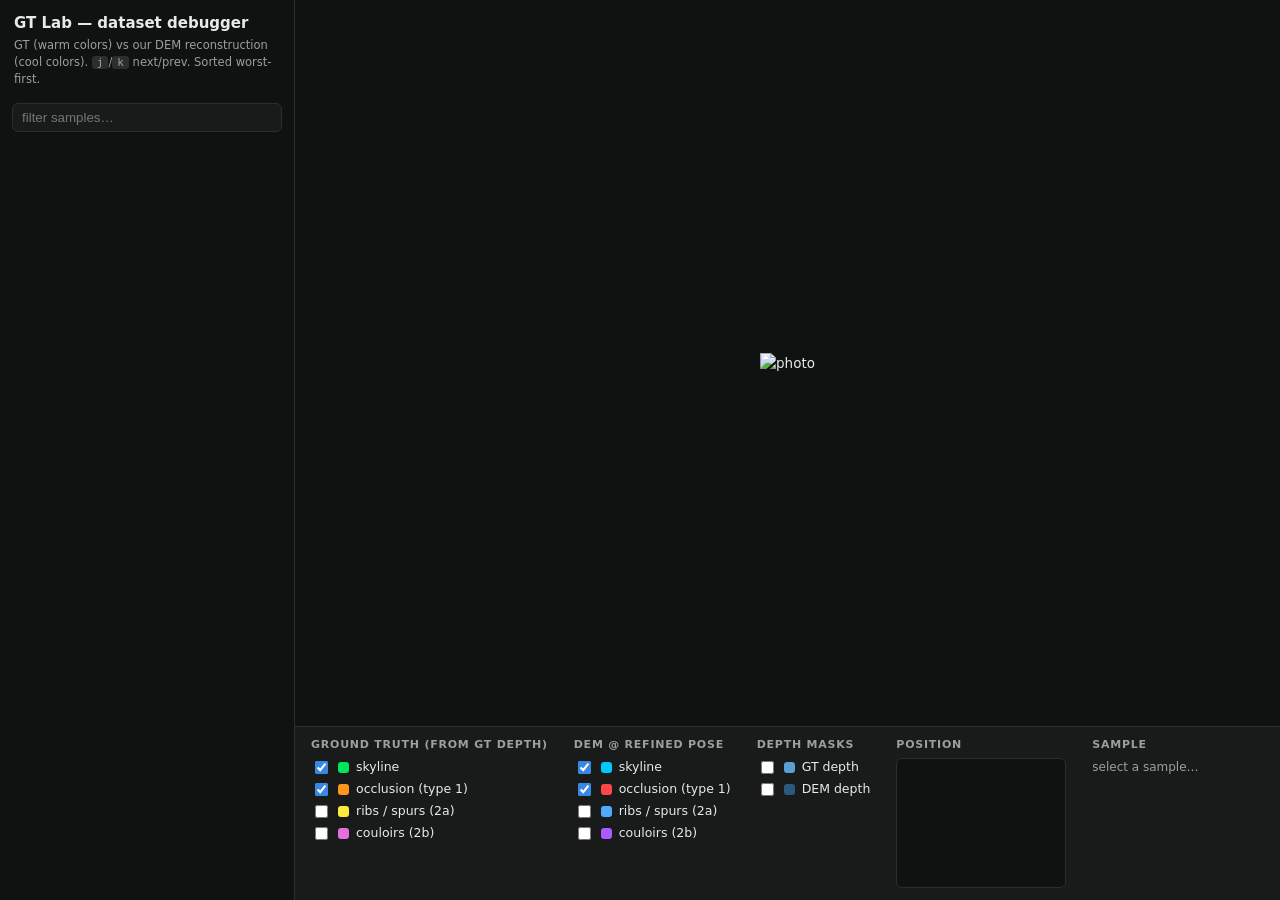
==== src/peakle/web/static/gtlab.html @ e7e6ee43 "feat(gtlab): typed outlines (jump/rib/couloir) + GT-dataset debugger in the main app peakle.localize" ====
<!doctype html>
<html lang="en">
<head>
<meta charset="utf-8">
<meta name="viewport" content="width=device-width, initial-scale=1">
<title>peakle · GT Lab</title>
<style>
:root { --bg:#101211; --panel:#181b1a; --line:#2a2e2c; --ink:#e8eae8; --ink2:#9aa09c;
  --accent:#3987e5; --good:#0ca30c; --warn:#fab219; --bad:#e34948; }
* { box-sizing:border-box; }
body { margin:0; background:var(--bg); color:var(--ink);
  font:13.5px/1.5 system-ui,-apple-system,"Segoe UI",sans-serif; height:100vh; display:flex; overflow:hidden; }
aside { width:295px; min-width:295px; border-right:1px solid var(--line); display:flex; flex-direction:column; }
aside header { padding:12px 14px 8px; }
aside h1 { font-size:15px; margin:0 0 2px; } aside .sub { color:var(--ink2); font-size:11.5px; }
#search { margin:6px 12px; padding:6px 9px; background:var(--panel); color:var(--ink);
  border:1px solid var(--line); border-radius:6px; width:calc(100% - 24px); }
#samples { overflow-y:auto; flex:1; margin:0; padding:0 0 20px; list-style:none; }
#samples li { padding:7px 14px; border-bottom:1px solid var(--line); cursor:pointer; }
#samples li:hover { background:var(--panel); }
#samples li.sel { background:#1e2e42; }
.sname { font-family:ui-monospace,Menlo,monospace; font-size:11px; display:block;
  white-space:nowrap; overflow:hidden; text-overflow:ellipsis; }
.smeta { color:var(--ink2); font-size:11px; display:flex; gap:8px; }
.chip { padding:0 6px; border-radius:99px; font-size:10px; font-weight:650; }
.chip.CLEAN { background:#12331b; color:#5fd07f; } .chip.SUSPECT { background:#3a1d1d; color:#ef8f8f; }
main { flex:1; display:flex; flex-direction:column; min-width:0; }
#stage-wrap { flex:1; display:flex; align-items:center; justify-content:center; padding:14px; min-height:0; }
#stage { position:relative; max-width:100%; max-height:100%; }
#stage img { position:absolute; inset:0; width:100%; height:100%; image-rendering:auto; }
#stage img.base { position:relative; display:block; max-width:100%; max-height:calc(100vh - 170px); width:auto; height:auto; }
#controls { border-top:1px solid var(--line); background:var(--panel); padding:10px 16px 12px;
  display:flex; gap:26px; flex-wrap:wrap; align-items:flex-start; }
.group { display:flex; flex-direction:column; gap:3px; }
.group b { font-size:11px; text-transform:uppercase; letter-spacing:.07em; color:var(--ink2); margin-bottom:2px; }
label.toggle { display:flex; align-items:center; gap:7px; cursor:pointer; font-size:12.5px; user-select:none; }
label.toggle input { accent-color:var(--accent); }
.swatch { width:11px; height:11px; border-radius:3px; display:inline-block; }
#meta { font-size:12px; color:var(--ink2); max-width:330px; }
#meta b { color:var(--ink); font-variant-numeric:tabular-nums; }
#meta .reasons { color:var(--bad); }
#map { background:var(--bg); border:1px solid var(--line); border-radius:6px; }
kbd { background:var(--line); border-radius:3px; padding:0 5px; font-size:11px; }
</style>
</head>
<body>
<aside>
  <header>
    <h1>GT Lab — dataset debugger</h1>
    <div class="sub">GT (warm colors) vs our DEM reconstruction (cool colors). <kbd>j</kbd>/<kbd>k</kbd> next/prev. Sorted worst-first.</div>
  </header>
  <input id="search" placeholder="filter samples…">
  <ul id="samples"></ul>
</aside>
<main>
  <div id="stage-wrap"><div id="stage"><img class="base" id="photo" alt="photo"></div></div>
  <div id="controls">
    <div class="group" id="g-gt"><b>Ground truth (from GT depth)</b></div>
    <div class="group" id="g-dem"><b>DEM @ refined pose</b></div>
    <div class="group"><b>Depth masks</b>
      <label class="toggle"><input type="checkbox" data-layer="gt_depth"><span class="swatch" style="background:#5aa0d0"></span>GT depth</label>
      <label class="toggle"><input type="checkbox" data-layer="dem_depth"><span class="swatch" style="background:#2a5a80"></span>DEM depth</label>
    </div>
    <div class="group"><b>Position</b><svg id="map" width="170" height="130"></svg></div>
    <div class="group" style="flex:1"><b>Sample</b><div id="meta">select a sample…</div></div>
  </div>
</main>
<script>
const FAMS = [
  ["sky", "skyline"], ["occ", "occlusion (type 1)"], ["rib", "ribs / spurs (2a)"], ["cou", "couloirs (2b)"],
];
const COLORS = {
  gt:  { sky:"#00e65a", occ:"#ff961e", rib:"#ffeb3b", cou:"#e86edc" },
  dem: { sky:"#00c8ff", occ:"#ff4646", rib:"#50aaff", cou:"#aa5aff" },
};
COLORS.gt.occ = "#ff961e";
const DEFAULTS = new Set(["gt_sky", "gt_occ", "dem_sky", "dem_occ"]);
let samples = [], current = null;
const stage = document.getElementById("stage"), photo = document.getElementById("photo");
const layerImgs = {};

function buildToggles() {
  for (const src of ["gt", "dem"]) {
    const host = document.getElementById(`g-${src}`);
    for (const [fam, label] of FAMS) {
      const id = `${src}_${fam}`;
      const lab = document.createElement("label");
      lab.className = "toggle";
      lab.innerHTML = `<input type="checkbox" data-layer="${id}" ${DEFAULTS.has(id) ? "checked" : ""}>` +
        `<span class="swatch" style="background:${COLORS[src][fam]}"></span>${label}`;
      host.appendChild(lab);
    }
  }
  document.querySelectorAll("input[data-layer]").forEach((cb) =>
    cb.addEventListener("change", () => setLayer(cb.dataset.layer, cb.checked)));
}

function setLayer(layer, on) {
  if (!current) return;
  let img = layerImgs[layer];
  if (on) {
    if (!img) {
      img = document.createElement("img");
      img.alt = layer;
      if (layer.endsWith("_depth")) img.style.opacity = 0.75;
      stage.appendChild(img);
      layerImgs[layer] = img;
    }
    img.src = `/api/gt/samples/${encodeURIComponent(current.name)}/layers/${layer}.png`;
    img.style.display = "";
  } else if (img) {
    img.style.display = "none";
  }
}

function fmt(v, d = 1) { return v == null ? "–" : Number(v).toFixed(d); }

async function select(name) {
  current = samples.find((s) => s.name === name);
  document.querySelectorAll("#samples li").forEach((li) => li.classList.toggle("sel", li.dataset.name === name));
  document.querySelector(`#samples li[data-name="${CSS.escape(name)}"]`)?.scrollIntoView({ block: "nearest" });
  photo.src = `/api/gt/samples/${encodeURIComponent(name)}/layers/photo.png`;
  for (const img of Object.values(layerImgs)) img.style.display = "none";
  document.querySelectorAll("input[data-layer]").forEach((cb) => { if (cb.checked) setLayer(cb.dataset.layer, true); });
  const m = current;
  document.getElementById("meta").innerHTML =
    `<span class="sname">${m.name}</span>` +
    `<span class="chip ${m.quality}">${m.quality}</span> ${m.manual ? "MANUAL" : "AUTO"} · fov <b>${fmt(m.fov_deg, 0)}°</b><br>` +
    `skyline cons <b>${fmt(m.sky_cons_px)}px</b> · contours <b>${fmt(m.contour_cons_px)}px</b> · density <b>${fmt(m.gt_contour_density, 2)}</b><br>` +
    `label corr: Δyaw <b>${fmt(m.dyaw_deg)}°</b> · pos <b>${fmt(m.de_m, 0)}E/${fmt(m.dn_m, 0)}N m</b> · tilt <b>${fmt(m.tilt_deg)}°</b><br>` +
    (m.reasons?.length ? `<span class="reasons">${m.reasons.join("; ")}</span>` : "");
  drawMap();
}

function drawMap() {
  const svg = document.getElementById("map");
  const lats = samples.map((s) => s.lat), lons = samples.map((s) => s.lon);
  const [la0, la1, lo0, lo1] = [Math.min(...lats), Math.max(...lats), Math.min(...lons), Math.max(...lons)];
  const X = (lo) => 8 + 154 * (lo - lo0) / Math.max(lo1 - lo0, 1e-9);
  const Y = (la) => 122 - 114 * (la - la0) / Math.max(la1 - la0, 1e-9);
  svg.innerHTML = samples.map((s) =>
    `<circle cx="${X(s.lon).toFixed(1)}" cy="${Y(s.lat).toFixed(1)}" r="${s.name === current?.name ? 5 : 2}"` +
    ` fill="${s.name === current?.name ? "#3987e5" : s.quality === "CLEAN" ? "#4a7f5a" : "#8a4a4a"}"` +
    ` style="cursor:pointer"><title>${s.name}</title></circle>`).join("");
  svg.querySelectorAll("circle").forEach((c, i) => c.addEventListener("click", () => select(samples[i].name)));
}

function renderList(filter = "") {
  const ul = document.getElementById("samples");
  ul.replaceChildren(...samples
    .filter((s) => s.name.includes(filter))
    .map((s) => {
      const li = document.createElement("li");
      li.dataset.name = s.name;
      li.innerHTML = `<span class="sname">${s.name}</span>` +
        `<span class="smeta"><span class="chip ${s.quality}">${s.quality}</span>` +
        `<span>sky ${fmt(s.sky_cons_px, 0)}px</span><span>ct ${fmt(s.contour_cons_px, 0)}px</span>` +
        `<span>Δyaw ${fmt(s.dyaw_deg)}°</span></span>`;
      li.addEventListener("click", () => select(s.name));
      return li;
    }));
}

document.getElementById("search").addEventListener("input", (e) => renderList(e.target.value.trim()));
document.addEventListener("keydown", (e) => {
  if (e.target.tagName === "INPUT" && e.target.type === "text") return;
  if (e.key !== "j" && e.key !== "k") return;
  const i = samples.findIndex((s) => s.name === current?.name);
  const next = samples[(i + (e.key === "j" ? 1 : -1) + samples.length) % samples.length];
  if (next) select(next.name);
});

(async () => {
  buildToggles();
  samples = await (await fetch("/api/gt/samples")).json();
  renderList();
  if (samples.length) select(samples[0].name);
})();
</script>
</body>
</html>
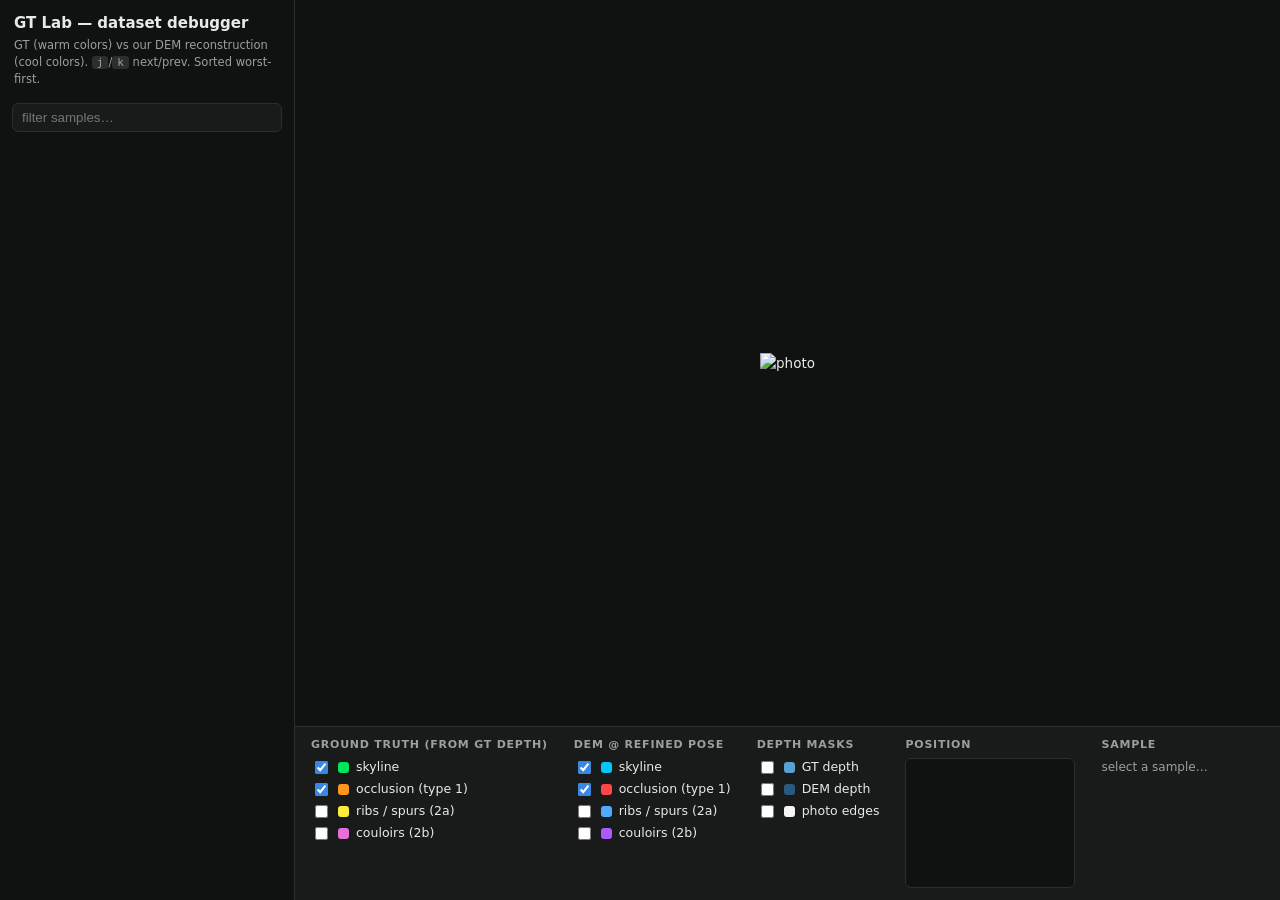
==== commit 0ceb3bb9: "feat(support): photo-edge support metric — does the photograph show this GT line? peakle.localize.ph" ====
--- a/src/peakle/web/static/gtlab.html
+++ b/src/peakle/web/static/gtlab.html
@@ -60,6 +60,7 @@
     <div class="group"><b>Depth masks</b>
       <label class="toggle"><input type="checkbox" data-layer="gt_depth"><span class="swatch" style="background:#5aa0d0"></span>GT depth</label>
       <label class="toggle"><input type="checkbox" data-layer="dem_depth"><span class="swatch" style="background:#2a5a80"></span>DEM depth</label>
+      <label class="toggle"><input type="checkbox" data-layer="edges"><span class="swatch" style="background:#f5f5f5"></span>photo edges</label>
     </div>
     <div class="group"><b>Position</b><svg id="map" width="170" height="130"></svg></div>
     <div class="group" style="flex:1"><b>Sample</b><div id="meta">select a sample…</div></div>
@@ -117,6 +118,13 @@
 
 async function select(name) {
   current = samples.find((s) => s.name === name);
+  fetch(`/api/gt/samples/${encodeURIComponent(name)}/meta`).then(r => r.json()).then((meta) => {
+    if (current?.name !== name || !meta.photo_support) return;
+    const sup = meta.photo_support;
+    const line = (src) => FAMS.map(([f]) => `${f} <b>${sup[`${src}_${f}`] ?? "–"}</b>`).join(" · ");
+    document.getElementById("meta").insertAdjacentHTML("beforeend",
+      `<br>photo support — GT: ${line("gt")}<br>photo support — DEM: ${line("dem")}`);
+  }).catch(() => {});
   document.querySelectorAll("#samples li").forEach((li) => li.classList.toggle("sel", li.dataset.name === name));
   document.querySelector(`#samples li[data-name="${CSS.escape(name)}"]`)?.scrollIntoView({ block: "nearest" });
   photo.src = `/api/gt/samples/${encodeURIComponent(name)}/layers/photo.png`;
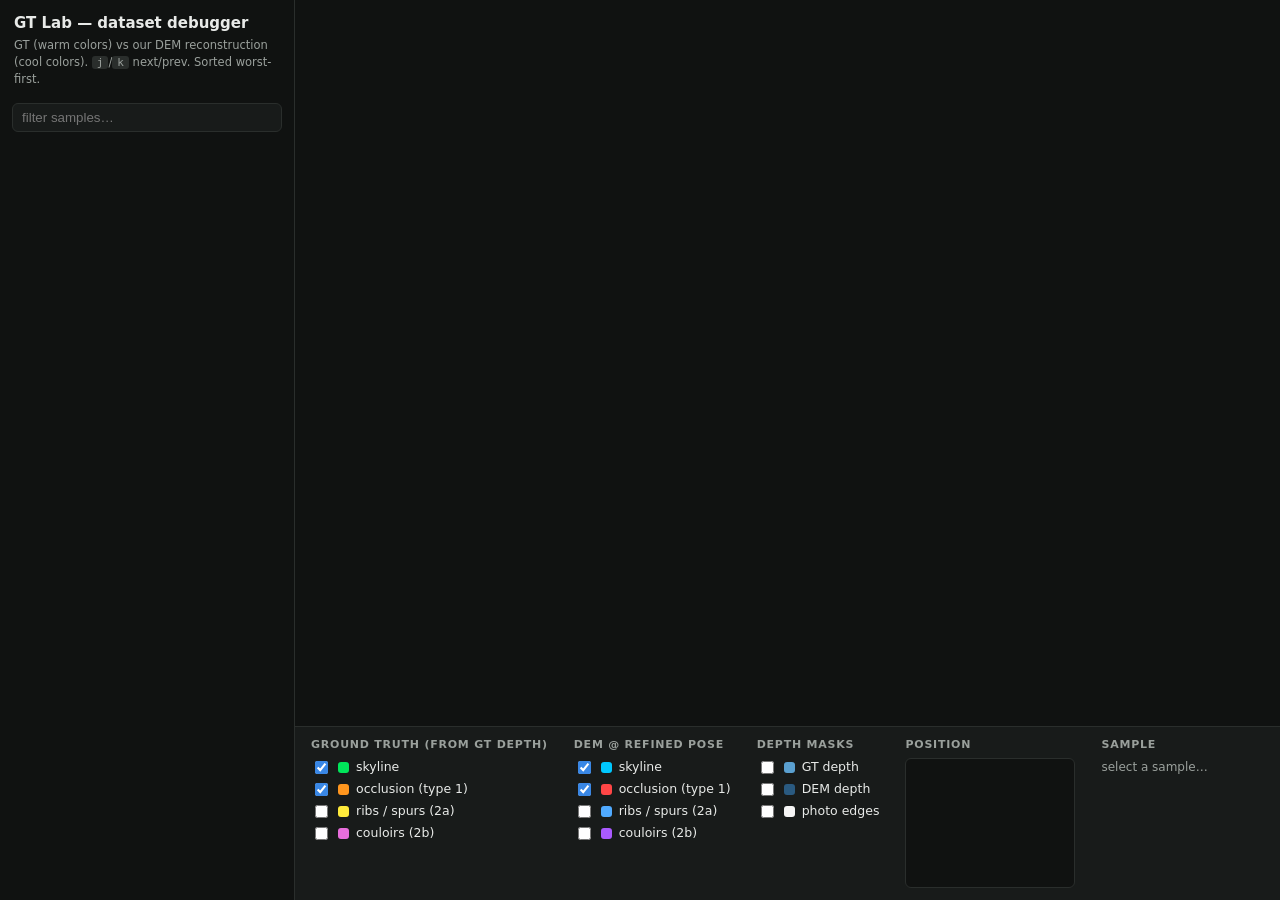
==== commit b39c5303: "fix(gtlab): stage box == image box — overlays were shifting and covering the controls The base image" ====
--- a/src/peakle/web/static/gtlab.html
+++ b/src/peakle/web/static/gtlab.html
@@ -26,9 +26,12 @@
 .chip.CLEAN { background:#12331b; color:#5fd07f; } .chip.SUSPECT { background:#3a1d1d; color:#ef8f8f; }
 main { flex:1; display:flex; flex-direction:column; min-width:0; }
 #stage-wrap { flex:1; display:flex; align-items:center; justify-content:center; padding:14px; min-height:0; }
-#stage { position:relative; max-width:100%; max-height:100%; }
+/* the stage box IS the image box: sized purely by aspect-ratio (set from the photo's real
+   dimensions in JS) and contained in the wrap — every layer, base included, fills it exactly.
+   Sizing the base by 100vh let the image run under the controls AND let the stage box diverge
+   from the photo box, shifting every overlay (user-reported). */
+#stage { position:relative; height:100%; max-width:100%; max-height:100%; }
 #stage img { position:absolute; inset:0; width:100%; height:100%; image-rendering:auto; }
-#stage img.base { position:relative; display:block; max-width:100%; max-height:calc(100vh - 170px); width:auto; height:auto; }
 #controls { border-top:1px solid var(--line); background:var(--panel); padding:10px 16px 12px;
   display:flex; gap:26px; flex-wrap:wrap; align-items:flex-start; }
 .group { display:flex; flex-direction:column; gap:3px; }
@@ -128,6 +131,7 @@
   document.querySelectorAll("#samples li").forEach((li) => li.classList.toggle("sel", li.dataset.name === name));
   document.querySelector(`#samples li[data-name="${CSS.escape(name)}"]`)?.scrollIntoView({ block: "nearest" });
   photo.src = `/api/gt/samples/${encodeURIComponent(name)}/layers/photo.png`;
+  stage.style.aspectRatio = `${current.width ?? 4} / ${current.height ?? 3}`;
   for (const img of Object.values(layerImgs)) img.style.display = "none";
   document.querySelectorAll("input[data-layer]").forEach((cb) => { if (cb.checked) setLayer(cb.dataset.layer, true); });
   const m = current;
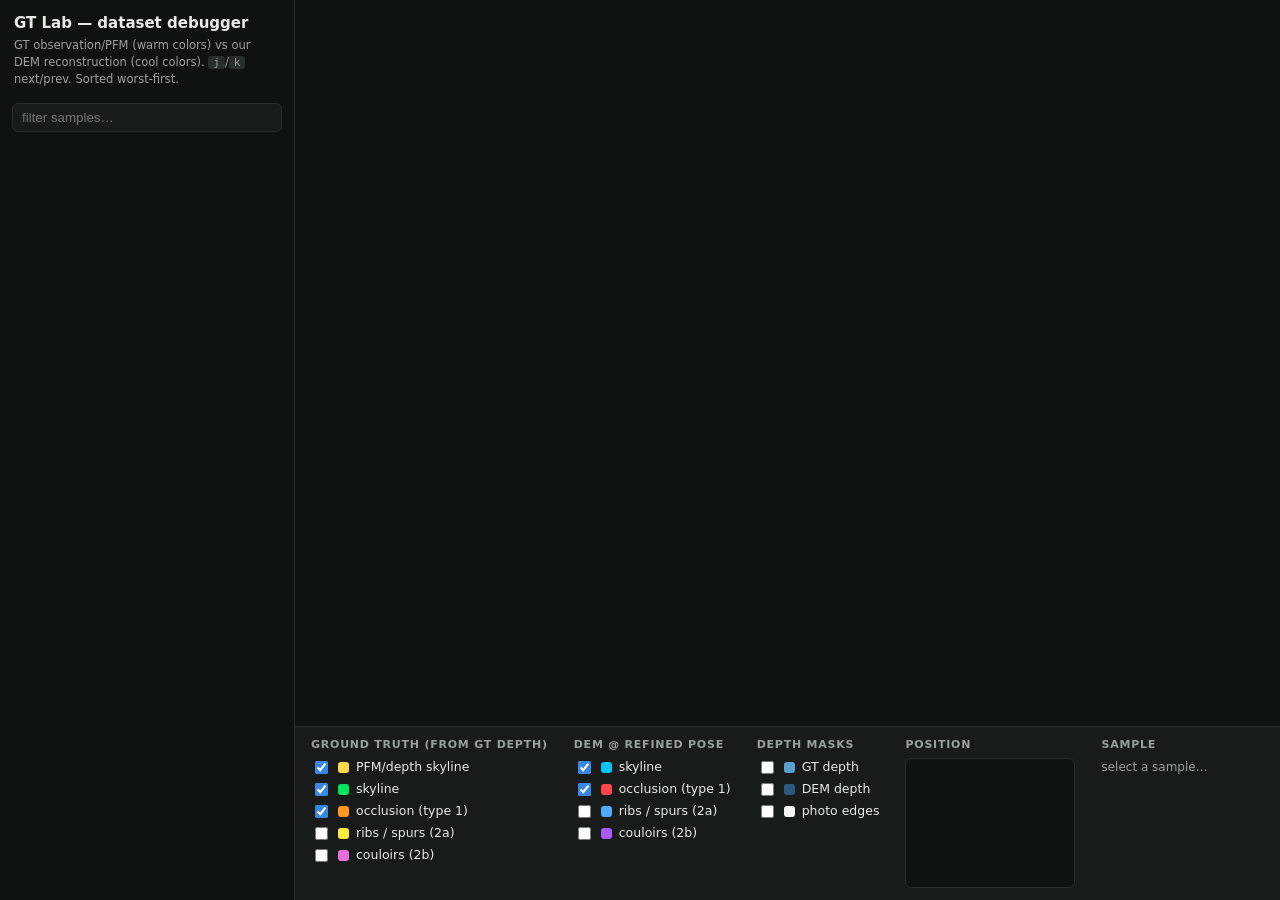
==== commit 23c7eb6e: "feat: persist pose solving and audit gt alignment" ====
--- a/src/peakle/web/static/gtlab.html
+++ b/src/peakle/web/static/gtlab.html
@@ -21,7 +21,9 @@
 #samples li.sel { background:#1e2e42; }
 .sname { font-family:ui-monospace,Menlo,monospace; font-size:11px; display:block;
   white-space:nowrap; overflow:hidden; text-overflow:ellipsis; }
-.smeta { color:var(--ink2); font-size:11px; display:flex; gap:8px; }
+.smeta { color:var(--ink2); font-size:11px; display:flex; gap:8px; font-variant-numeric:tabular-nums; }
+.smeta .over { color:var(--bad); font-weight:650; }
+.smeta .src { color:var(--warn); font-size:9.5px; font-weight:700; letter-spacing:.05em; align-self:center; }
 .chip { padding:0 6px; border-radius:99px; font-size:10px; font-weight:650; }
 .chip.CLEAN { background:#12331b; color:#5fd07f; } .chip.SUSPECT { background:#3a1d1d; color:#ef8f8f; }
 main { flex:1; display:flex; flex-direction:column; min-width:0; }
@@ -50,7 +52,7 @@
 <aside>
   <header>
     <h1>GT Lab — dataset debugger</h1>
-    <div class="sub">GT (warm colors) vs our DEM reconstruction (cool colors). <kbd>j</kbd>/<kbd>k</kbd> next/prev. Sorted worst-first.</div>
+    <div class="sub">GT observation/PFM (warm colors) vs our DEM reconstruction (cool colors). <kbd>j</kbd>/<kbd>k</kbd> next/prev. Sorted worst-first.</div>
   </header>
   <input id="search" placeholder="filter samples…">
   <ul id="samples"></ul>
@@ -77,13 +79,20 @@
   gt:  { sky:"#00e65a", occ:"#ff961e", rib:"#ffeb3b", cou:"#e86edc" },
   dem: { sky:"#00c8ff", occ:"#ff4646", rib:"#50aaff", cou:"#aa5aff" },
 };
+const PFM_COLOR = "#ffd84a";
 COLORS.gt.occ = "#ff961e";
-const DEFAULTS = new Set(["gt_sky", "gt_occ", "dem_sky", "dem_occ"]);
+const DEFAULTS = new Set(["gt_sky", "pfm_sky", "gt_occ", "dem_sky", "dem_occ"]);
 let samples = [], current = null;
 const stage = document.getElementById("stage"), photo = document.getElementById("photo");
 const layerImgs = {};
 
 function buildToggles() {
+  const gtHost = document.getElementById("g-gt");
+  const pfmLab = document.createElement("label");
+  pfmLab.className = "toggle";
+  pfmLab.innerHTML = `<input type="checkbox" data-layer="pfm_sky" checked>` +
+    `<span class="swatch" style="background:${PFM_COLOR}"></span>PFM/depth skyline`;
+  gtHost.appendChild(pfmLab);
   for (const src of ["gt", "dem"]) {
     const host = document.getElementById(`g-${src}`);
     for (const [fam, label] of FAMS) {
@@ -126,6 +135,7 @@
     const sup = meta.photo_support;
     const line = (src) => FAMS.map(([f]) => `${f} <b>${sup[`${src}_${f}`] ?? "–"}</b>`).join(" · ");
     document.getElementById("meta").insertAdjacentHTML("beforeend",
+      `<br>photo support — PFM sky <b>${sup.pfm_sky ?? "–"}</b>` +
       `<br>photo support — GT: ${line("gt")}<br>photo support — DEM: ${line("dem")}`);
   }).catch(() => {});
   document.querySelectorAll("#samples li").forEach((li) => li.classList.toggle("sel", li.dataset.name === name));
@@ -138,7 +148,9 @@
   document.getElementById("meta").innerHTML =
     `<span class="sname">${m.name}</span>` +
     `<span class="chip ${m.quality}">${m.quality}</span> ${m.manual ? "MANUAL" : "AUTO"} · fov <b>${fmt(m.fov_deg, 0)}°</b><br>` +
-    `skyline cons <b>${fmt(m.sky_cons_px)}px</b> · contours <b>${fmt(m.contour_cons_px)}px</b> · density <b>${fmt(m.gt_contour_density, 2)}</b><br>` +
+    `skyline cons <b>${fmt(m.sky_cons_px)}px</b> vs ${m.obs_source ?? "pfm"}` +
+    (m.pfm_cons_px != null ? ` · vs pfm <b>${fmt(m.pfm_cons_px)}px</b>` : "") +
+    ` · contours <b>${fmt(m.contour_cons_px)}px</b> · density <b>${fmt(m.gt_contour_density, 2)}</b><br>` +
     `label corr: Δyaw <b>${fmt(m.dyaw_deg)}°</b> · pos <b>${fmt(m.de_m, 0)}E/${fmt(m.dn_m, 0)}N m</b> · tilt <b>${fmt(m.tilt_deg)}°</b><br>` +
     (m.reasons?.length ? `<span class="reasons">${m.reasons.join("; ")}</span>` : "");
   drawMap();
@@ -164,10 +176,13 @@
     .map((s) => {
       const li = document.createElement("li");
       li.dataset.name = s.name;
+      const met = (label, v, gate) => v == null ? "" :
+        `<span${v > gate ? ' class="over"' : ""}>${label} ${fmt(v, v >= 10 ? 0 : 1)}</span>`;
       li.innerHTML = `<span class="sname">${s.name}</span>` +
         `<span class="smeta"><span class="chip ${s.quality}">${s.quality}</span>` +
-        `<span>sky ${fmt(s.sky_cons_px, 0)}px</span><span>ct ${fmt(s.contour_cons_px, 0)}px</span>` +
-        `<span>Δyaw ${fmt(s.dyaw_deg)}°</span></span>`;
+        met("sky", s.sky_cons_px, 15) + met("pfm", s.pfm_cons_px, 15) +
+        met("ct", s.contour_cons_px, 25) + met("Δyaw", s.dyaw_deg == null ? null : Math.abs(s.dyaw_deg), 3) +
+        (s.obs_source === "photo" ? `<span class="src">PH</span>` : "") + `</span>`;
       li.addEventListener("click", () => select(s.name));
       return li;
     }));
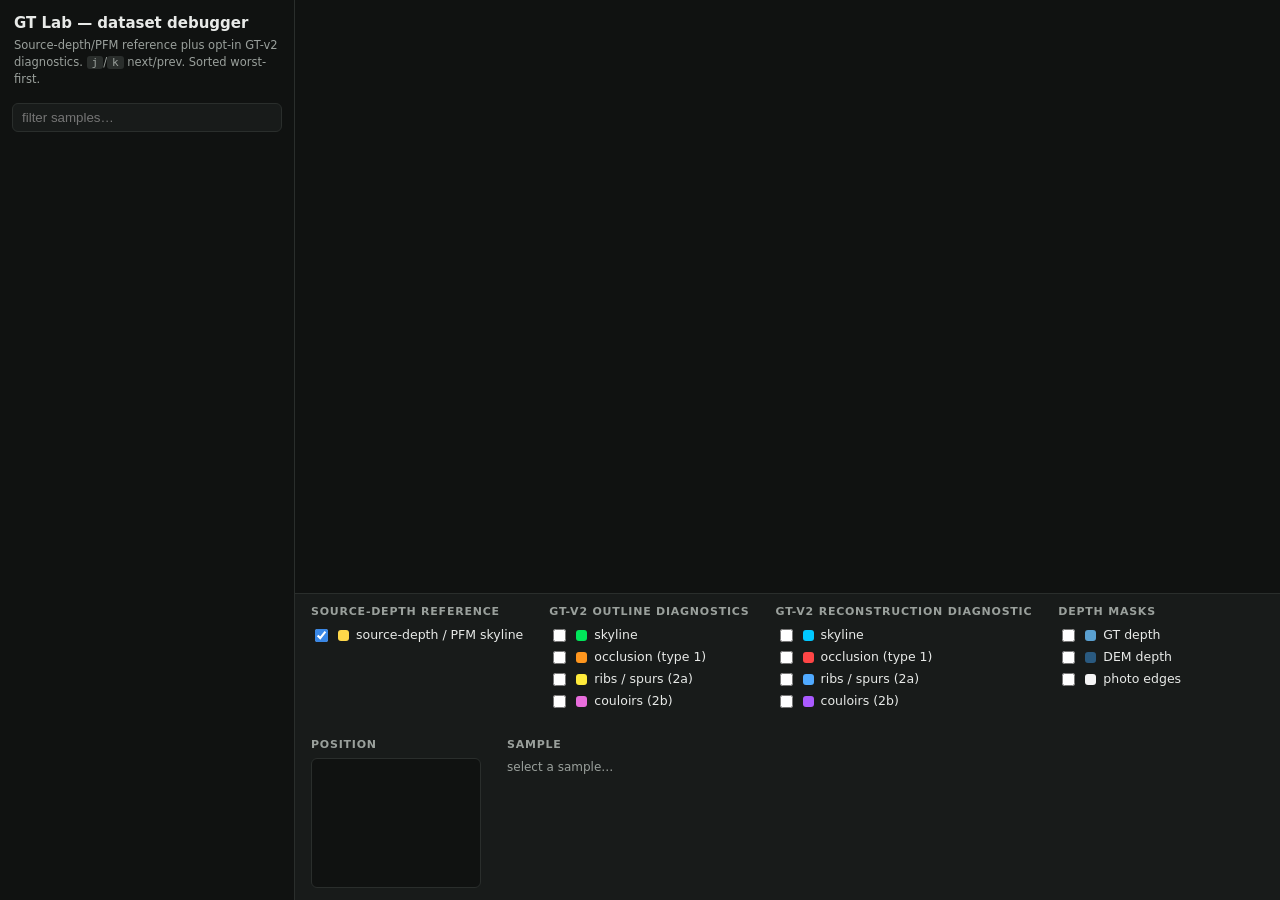
==== commit 5deff0be: "feat: reset pose evaluation and add render-match benchmark" ====
--- a/src/peakle/web/static/gtlab.html
+++ b/src/peakle/web/static/gtlab.html
@@ -4,6 +4,7 @@
 <meta charset="utf-8">
 <meta name="viewport" content="width=device-width, initial-scale=1">
 <title>peakle · GT Lab</title>
+<link rel="icon" href="data:,">
 <style>
 :root { --bg:#101211; --panel:#181b1a; --line:#2a2e2c; --ink:#e8eae8; --ink2:#9aa09c;
   --accent:#3987e5; --good:#0ca30c; --warn:#fab219; --bad:#e34948; }
@@ -52,7 +53,7 @@
 <aside>
   <header>
     <h1>GT Lab — dataset debugger</h1>
-    <div class="sub">GT observation/PFM (warm colors) vs our DEM reconstruction (cool colors). <kbd>j</kbd>/<kbd>k</kbd> next/prev. Sorted worst-first.</div>
+    <div class="sub">Source-depth/PFM reference plus opt-in GT-v2 diagnostics. <kbd>j</kbd>/<kbd>k</kbd> next/prev. Sorted worst-first.</div>
   </header>
   <input id="search" placeholder="filter samples…">
   <ul id="samples"></ul>
@@ -60,8 +61,9 @@
 <main>
   <div id="stage-wrap"><div id="stage"><img class="base" id="photo" alt="photo"></div></div>
   <div id="controls">
-    <div class="group" id="g-gt"><b>Ground truth (from GT depth)</b></div>
-    <div class="group" id="g-dem"><b>DEM @ refined pose</b></div>
+    <div class="group" id="g-pfm"><b>Source-depth reference</b></div>
+    <div class="group" id="g-gt"><b>GT-v2 outline diagnostics</b></div>
+    <div class="group" id="g-dem"><b>GT-v2 reconstruction diagnostic</b></div>
     <div class="group"><b>Depth masks</b>
       <label class="toggle"><input type="checkbox" data-layer="gt_depth"><span class="swatch" style="background:#5aa0d0"></span>GT depth</label>
       <label class="toggle"><input type="checkbox" data-layer="dem_depth"><span class="swatch" style="background:#2a5a80"></span>DEM depth</label>
@@ -81,18 +83,18 @@
 };
 const PFM_COLOR = "#ffd84a";
 COLORS.gt.occ = "#ff961e";
-const DEFAULTS = new Set(["gt_sky", "pfm_sky", "gt_occ", "dem_sky", "dem_occ"]);
+const DEFAULTS = new Set(["pfm_sky"]);
 let samples = [], current = null;
 const stage = document.getElementById("stage"), photo = document.getElementById("photo");
 const layerImgs = {};
 
 function buildToggles() {
-  const gtHost = document.getElementById("g-gt");
+  const pfmHost = document.getElementById("g-pfm");
   const pfmLab = document.createElement("label");
   pfmLab.className = "toggle";
   pfmLab.innerHTML = `<input type="checkbox" data-layer="pfm_sky" checked>` +
-    `<span class="swatch" style="background:${PFM_COLOR}"></span>PFM/depth skyline`;
-  gtHost.appendChild(pfmLab);
+    `<span class="swatch" style="background:${PFM_COLOR}"></span>source-depth / PFM skyline`;
+  pfmHost.appendChild(pfmLab);
   for (const src of ["gt", "dem"]) {
     const host = document.getElementById(`g-${src}`);
     for (const [fam, label] of FAMS) {
@@ -201,7 +203,8 @@
   buildToggles();
   samples = await (await fetch("/api/gt/samples")).json();
   renderList();
-  if (samples.length) select(samples[0].name);
+  const requested = new URLSearchParams(location.search).get("sample");
+  if (samples.length) select(samples.some((sample) => sample.name === requested) ? requested : samples[0].name);
 })();
 </script>
 </body>
